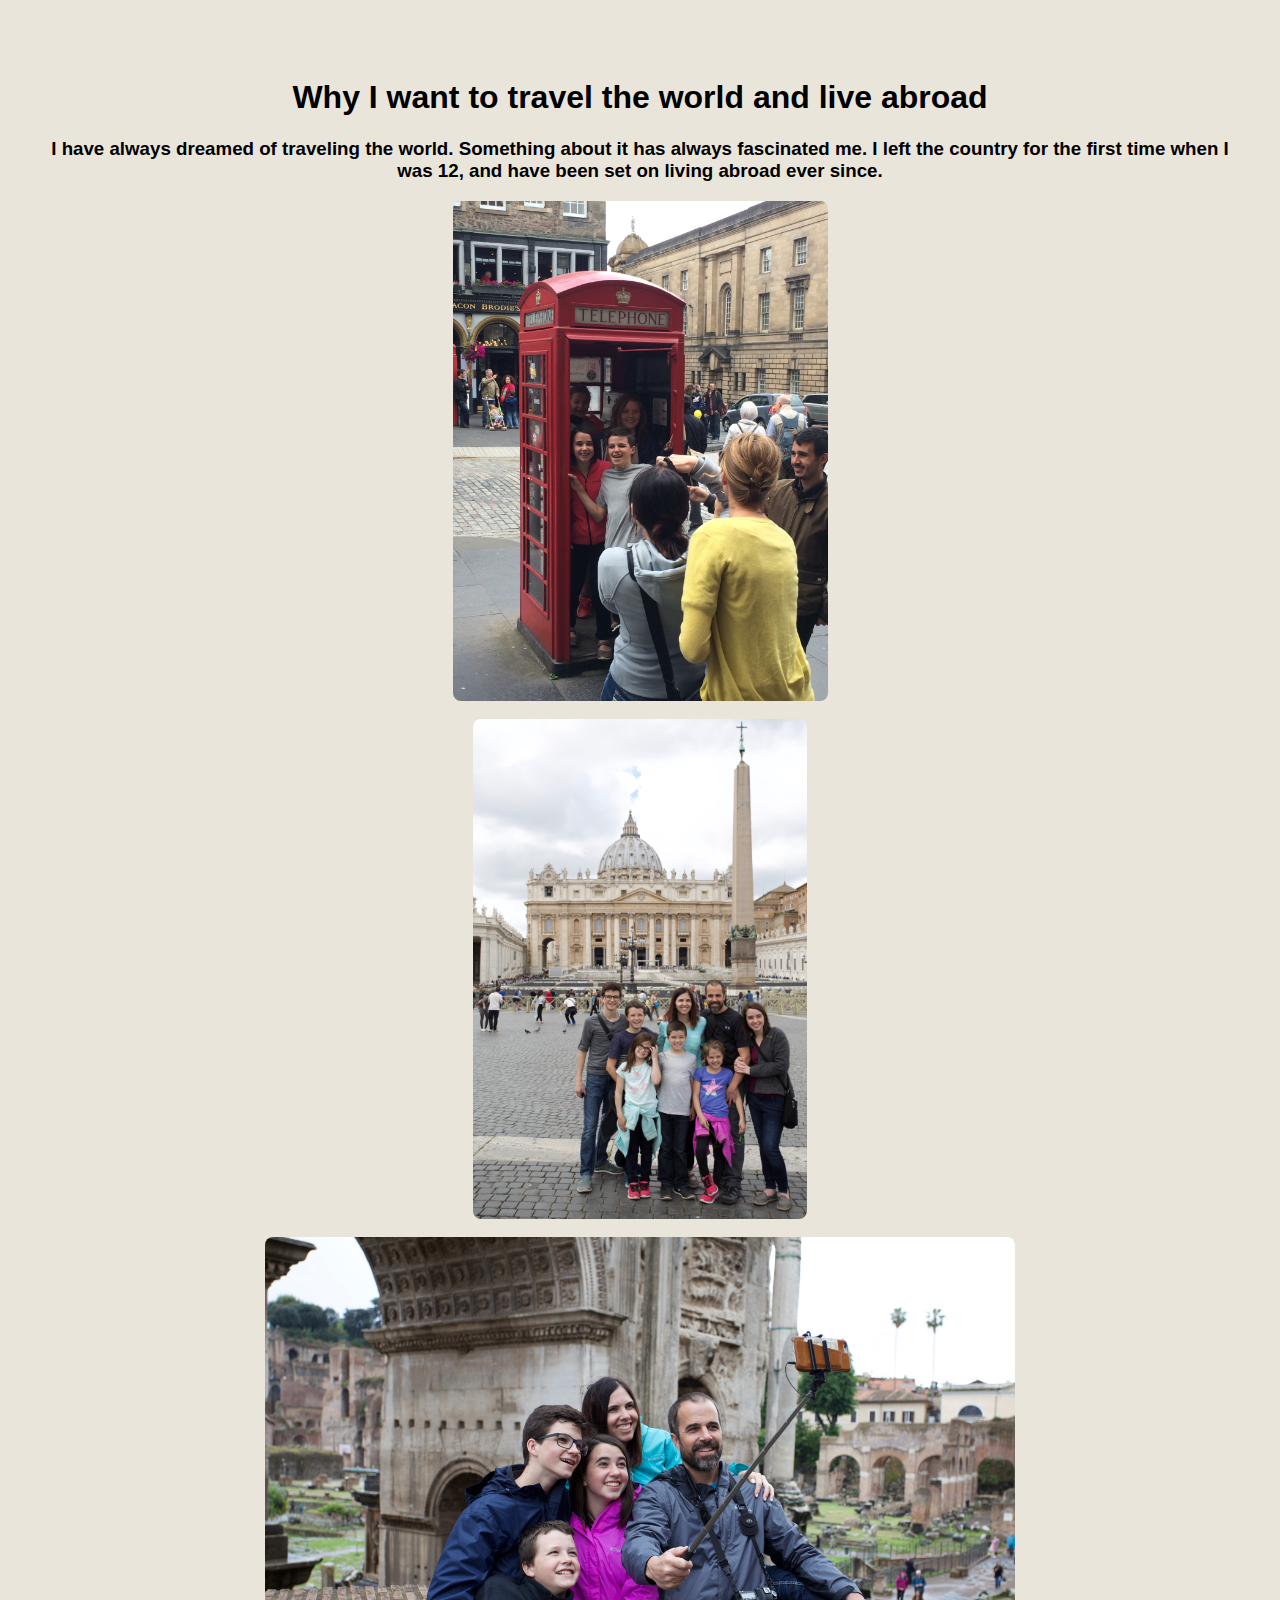
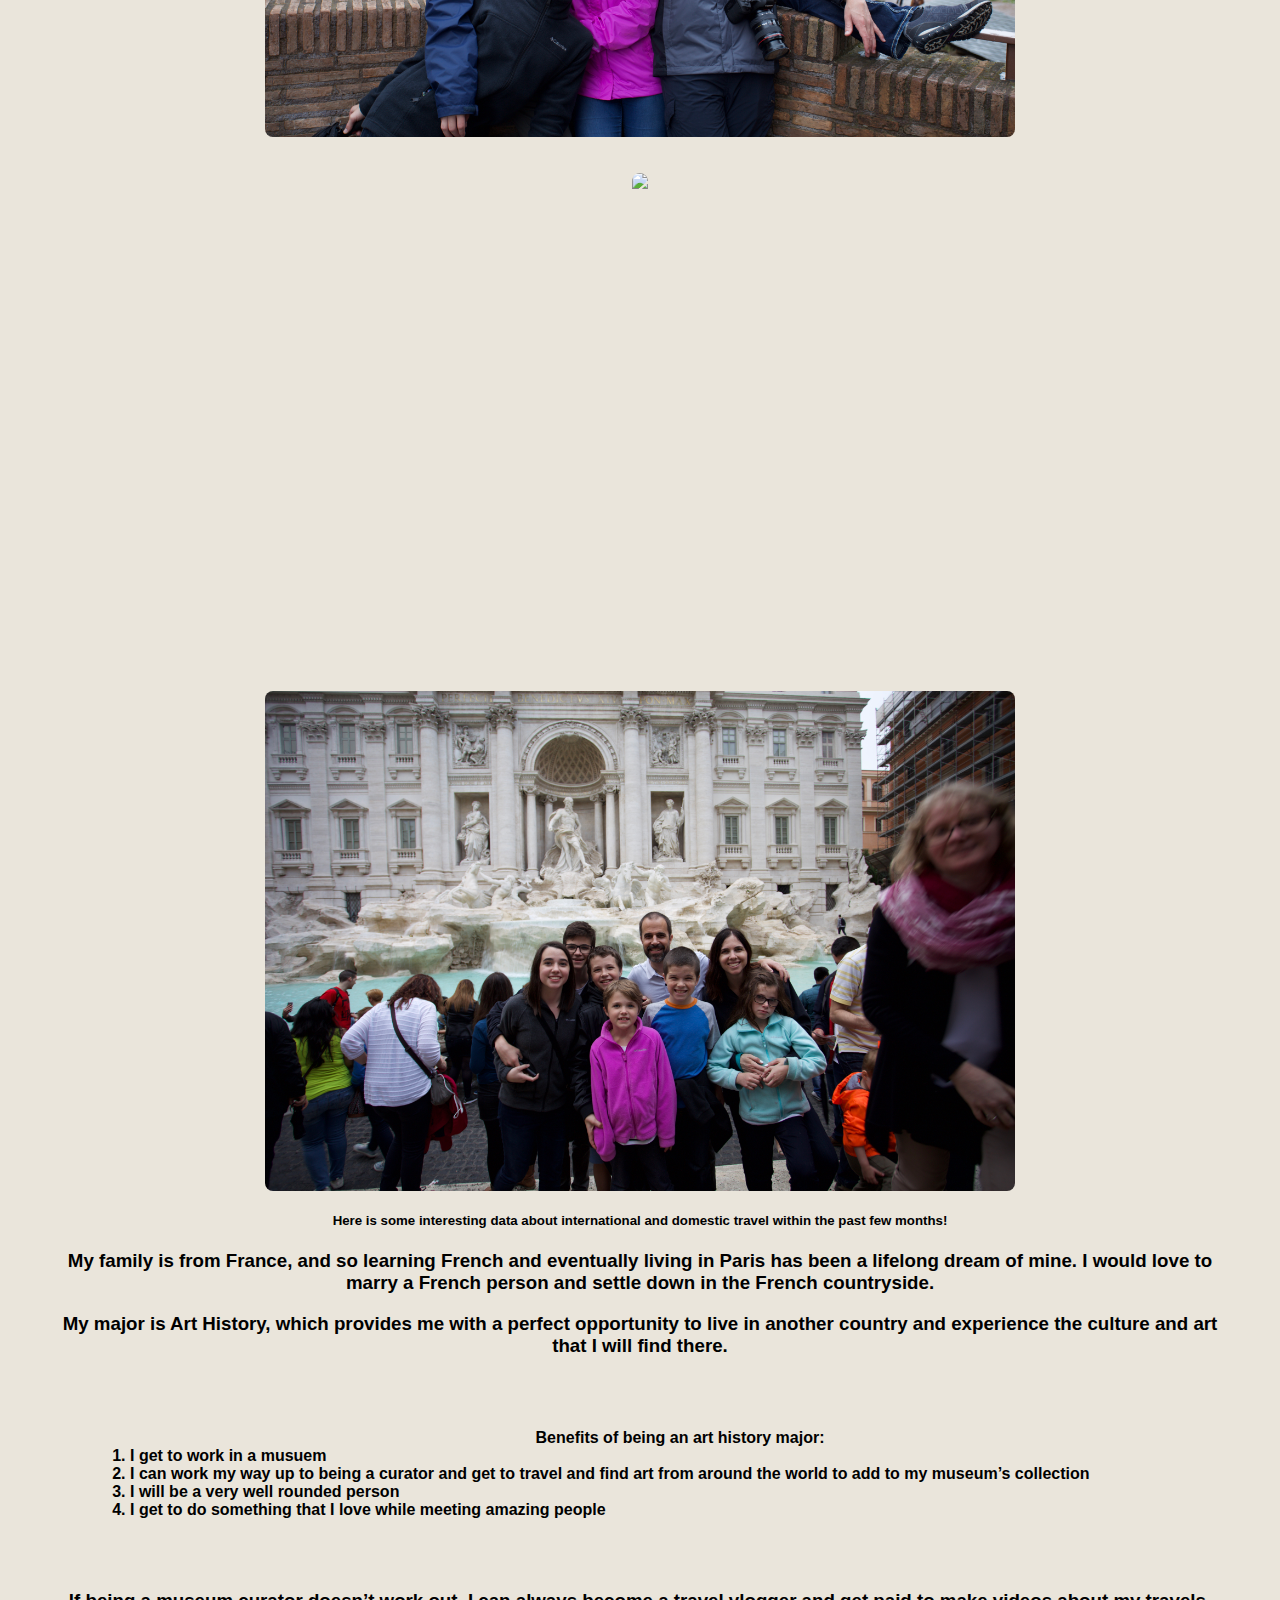
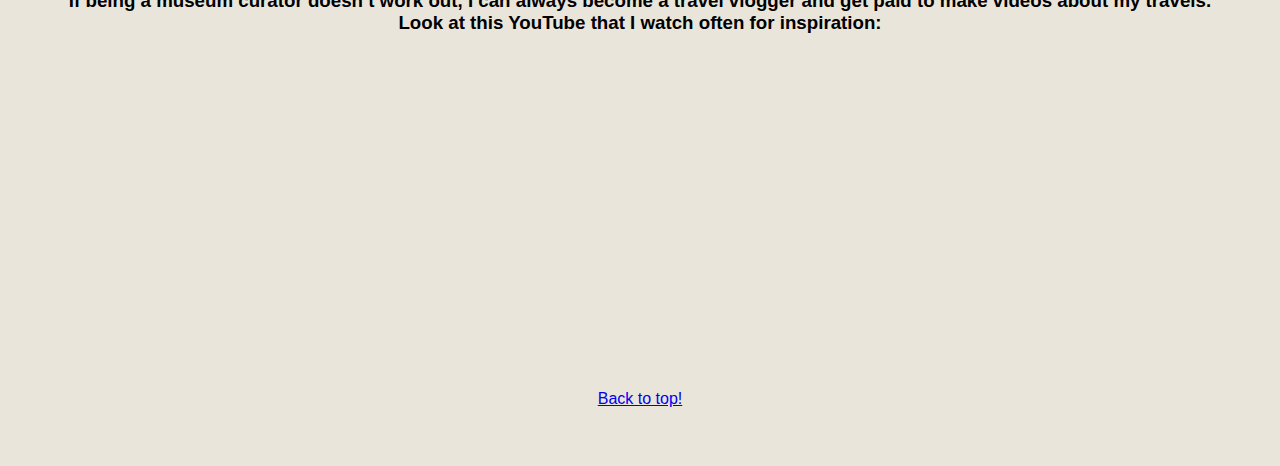
==== html/from-scratch.html @ 2f8fb3c6 "Add files via upload" ====
<!DOCTYPE html>
<html lang="en">
<head>
    <meta charset="UTF-8">
    <meta http-equiv="X-UA-Compatible" content="IE=edge">
    <meta name="viewport" content="width=device-width, initial-scale=1.0">
    <title>Megan Martineau</title>
    <link rel="icon" type="image/x-icon" href="../assets/img/backpack.png" />
    <link rel="stylesheet" href="../css/mystyles.css">
</head>
<body id="top">
    <h1>Why I want to travel the world and live abroad</h1>
    <h3>I have always dreamed of traveling the world. Something about it has always fascinated me. I left the country for the first time when I was 12, and have been set on living abroad ever since.</h3>
<!--insert image of me traveling!-->
    <span><img src="../assets/img/telephone-box.JPG"/></span><br>
    <span><img src="../assets/img/st-peters.JPG"/></span><br>
    <span><img src="../assets/img/arch-of-constantine.JPG"/></span><br><br>
    <span><img src="../assets/img/inside-st-peters.JPG"/></span><br>
    <span><img src="../assets/img/trevi-fountain.JPG"/></span>
    
    <head>
        <title>Tableau Dashboard</title>
    </head>
    <body class="tableau">
        <h5>Here is some interesting data about international and domestic travel within the past few months!</h5>
        <div class='tableauPlaceholder' id='viz1670638847126' style='position: relative;'>
            <noscript><a href='#'><img alt='Travel Data' src='https:&#47;&#47;public.tableau.com&#47;static&#47;images&#47;tr&#47;traveldata_16706387674840&#47;Sheet1&#47;1_rss.png' style='border: none' />
            </a></noscript><object class='tableauViz'  style='display:none;'><param name='host_url' value='https%3A%2F%2Fpublic.tableau.com%2F' /> <param name='embed_code_version' value='3' /> <param name='site_root' value='' />
                <param name='name' value='traveldata_16706387674840&#47;Sheet1' /><param name='tabs' value='no' /><param name='toolbar' value='yes' />
                <param name='static_image' value='https:&#47;&#47;public.tableau.com&#47;static&#47;images&#47;tr&#47;traveldata_16706387674840&#47;Sheet1&#47;1.png' />
                <param name='animate_transition' value='yes' /><param name='display_static_image' value='yes' /><param name='display_spinner' value='yes' /><param name='display_overlay' value='yes' />
                <param name='display_count' value='yes' /><param name='language' value='en-US' /><param name='filter' value='publish=yes' /></object></div>                
                <script type='text/javascript'>                    
                var divElement = document.getElementById('viz1670638847126');                   
                var vizElement = divElement.getElementsByTagName('object')[0];vizElement.style.width='75%';vizElement.style.height=(divElement.offsetWidth*0.50)+'px';                   
                var scriptElement = document.createElement('script');                    
                scriptElement.src = 'https://public.tableau.com/javascripts/api/viz_v1.js';                    
                vizElement.parentNode.insertBefore(scriptElement, vizElement); </script>
    </body>
    <h3>My family is from France, and so learning French and eventually living in Paris has been a lifelong dream of mine. I would love to marry a French person and settle down in the French countryside.</h3>
    <h3>My major is Art History, which provides me with a perfect opportunity to live in another country and experience the culture and art that I will find there.</h3>
    <ul><br><br><br>
        <ol class="bold"> Benefits of being an art history major:
            <li>I get to work in a musuem</li>
            <li>I can work my way up to being a curator and get to travel and find art from around the world to add to my museum’s collection</li>
            <li>I will be a very well rounded person</li>
            <li>I get to do something that I love while meeting amazing people </li>
        </ol>
    </ul><br><br>
    <h3>If being a museum curator doesn’t work out, I can always become a travel vlogger and get paid to make videos about my travels. Look at this YouTube that I watch often for inspiration: </h3>
    <iframe width="560" height="315" src="https://www.youtube.com/embed/jQzOQMEhb2c" title="YouTube video player" frameborder="0" allow="accelerometer; autoplay; clipboard-write; encrypted-media; gyroscope; picture-in-picture" allowfullscreen></iframe>
</body><br><br>
<a href="#top">Back to top!</a>
</html>
---- css/mystyles.css ----
img {
    border-radius: 8px;
    max-width:min-content;  
    height:500px;
    display: block;
    margin-left: auto;
    margin-right: auto;
}
body{
   padding: 50px;
   text-align: center;
   font-family: Arial, Helvetica, sans-serif;
   color: black;
}
.tableau{
    display: block;
    margin-left: auto;
    margin-right: auto;
}
html{
    background-color:#eae5db;
}
li{
    text-align: left;
    font-weight: bold;
}
.bold{
    font-weight: bold;
}
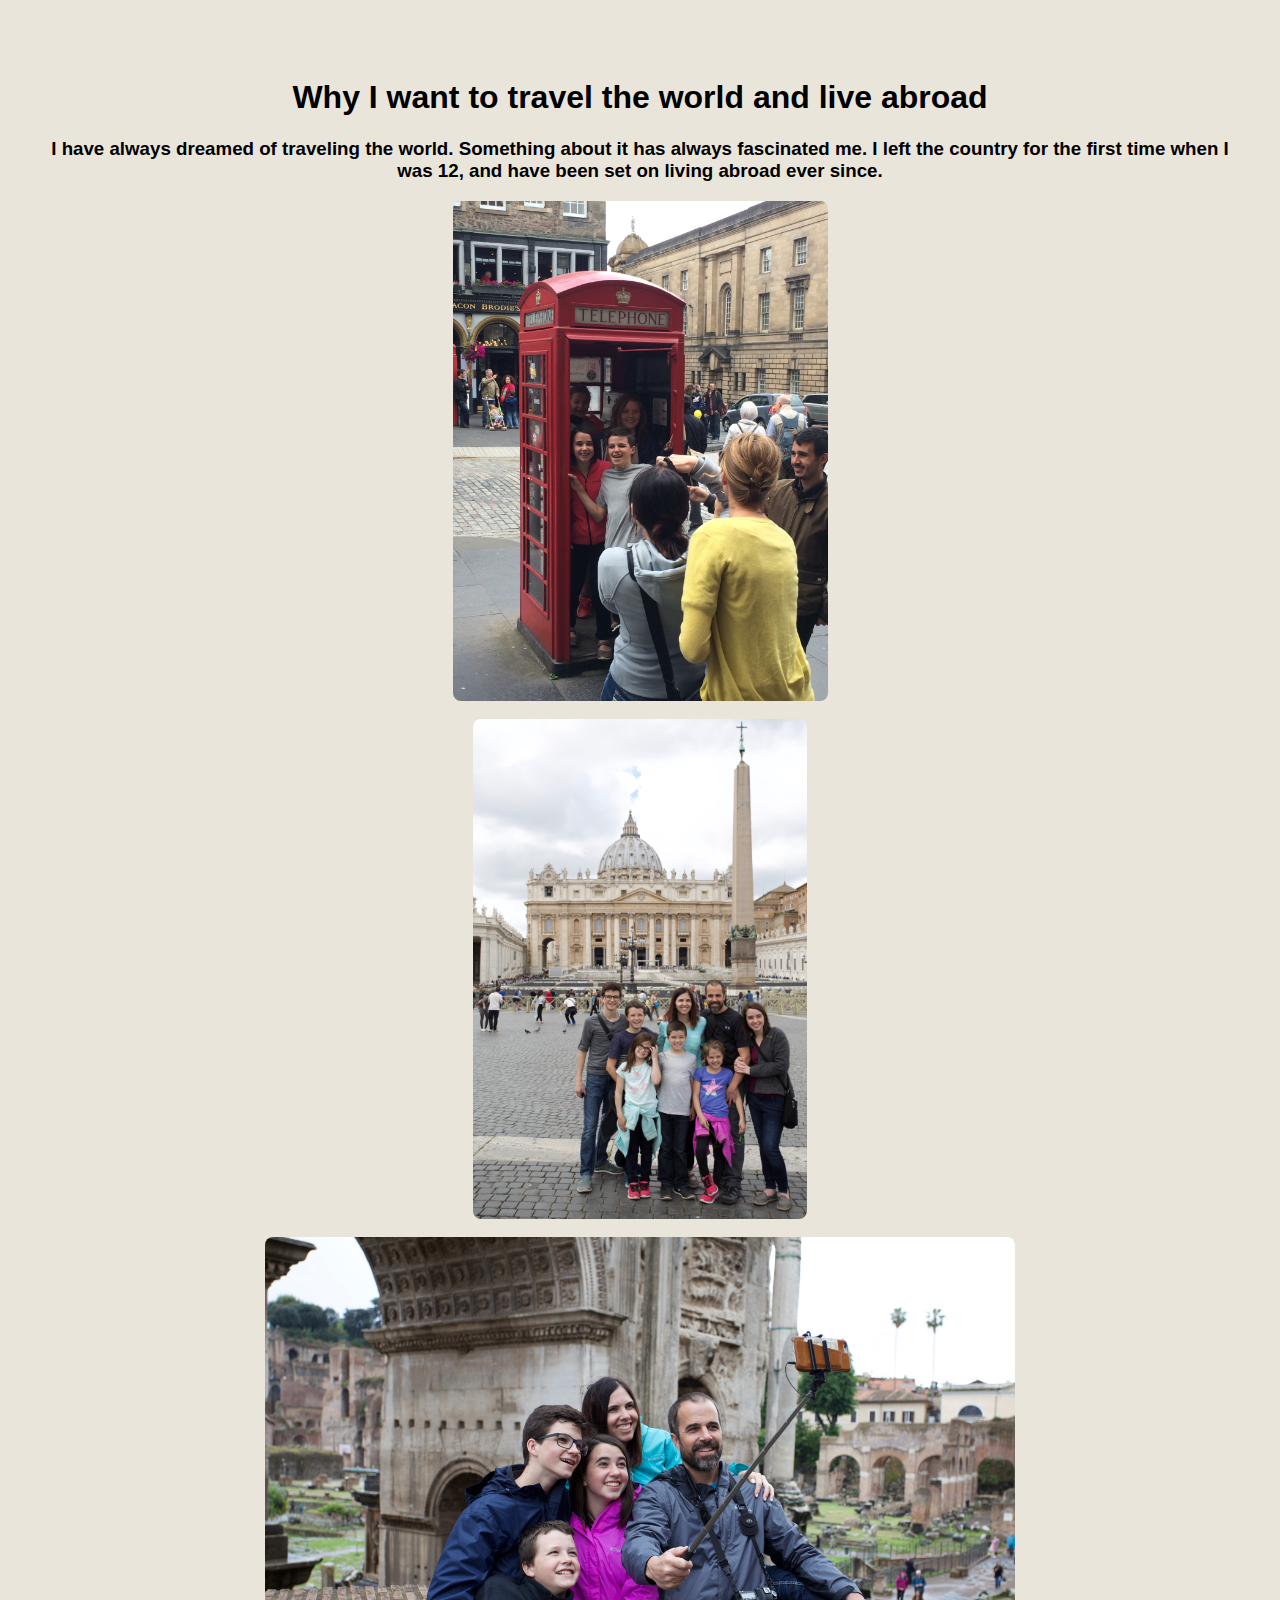
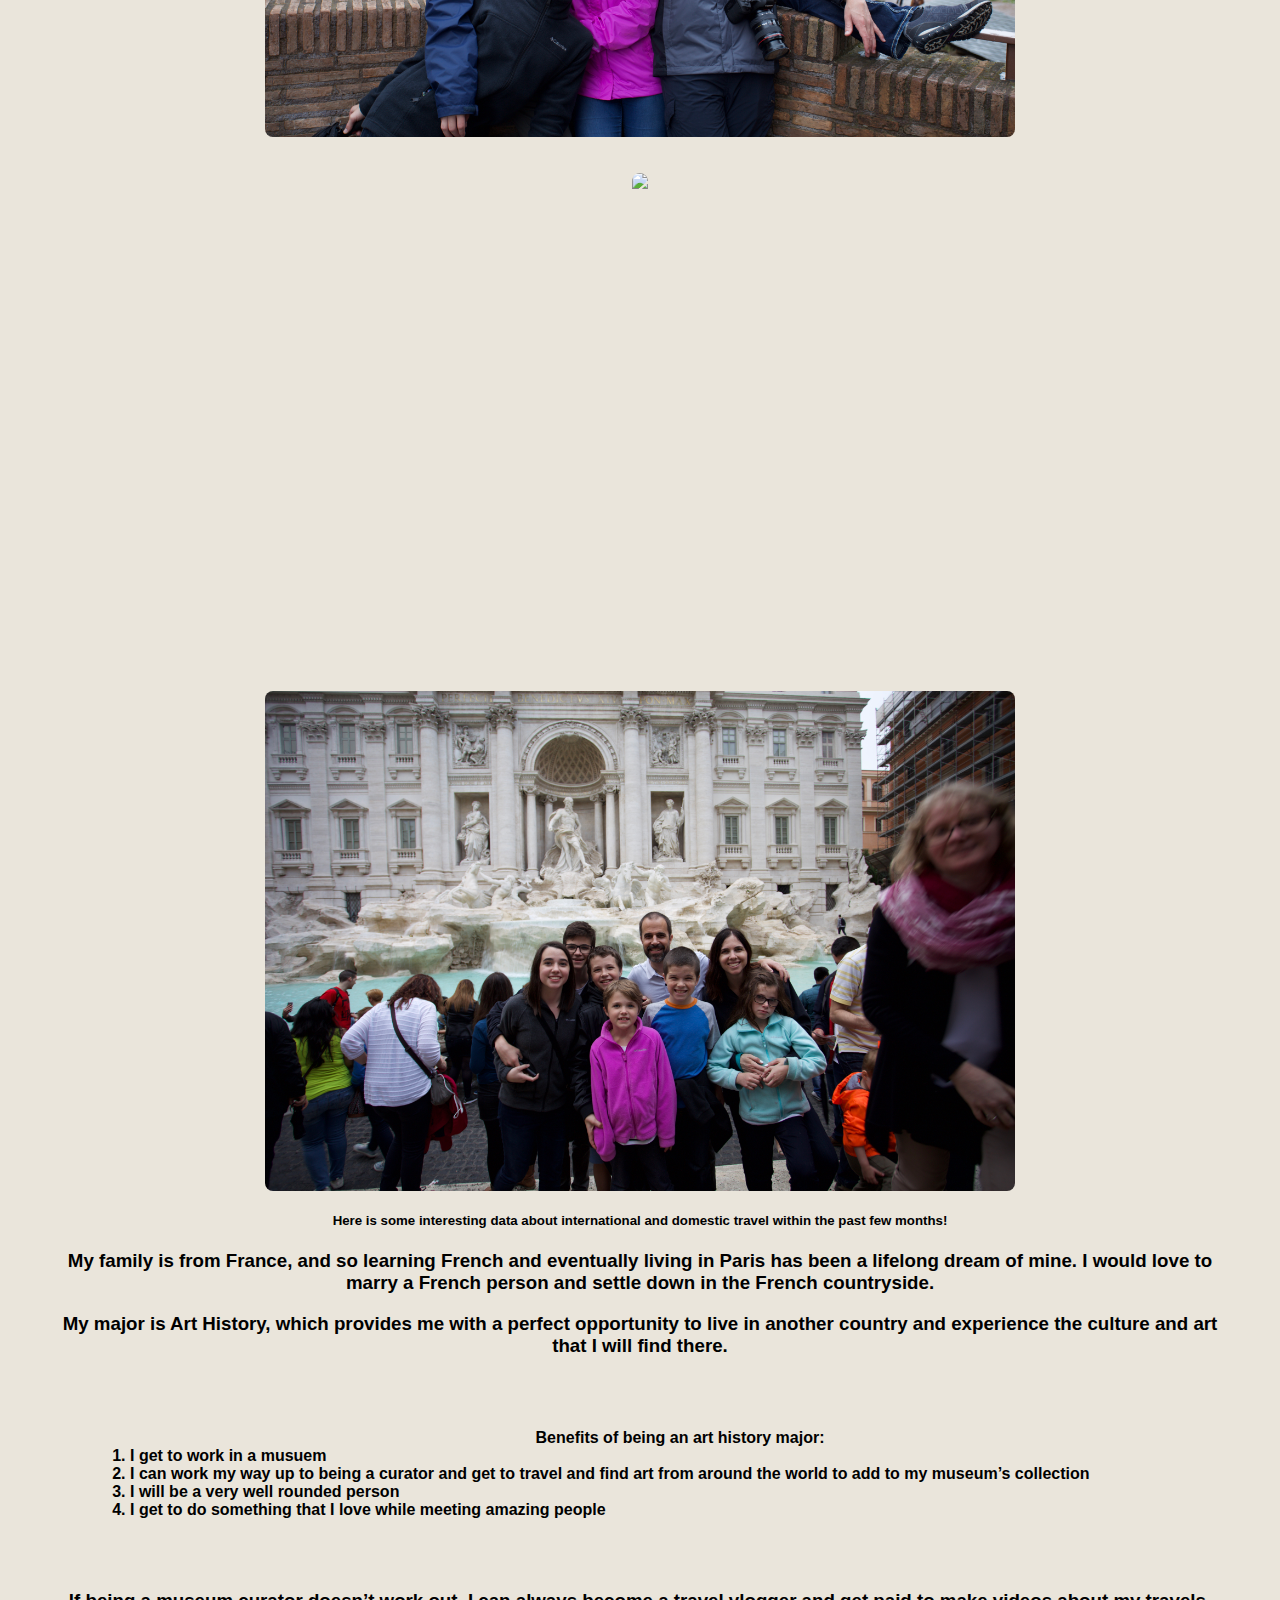
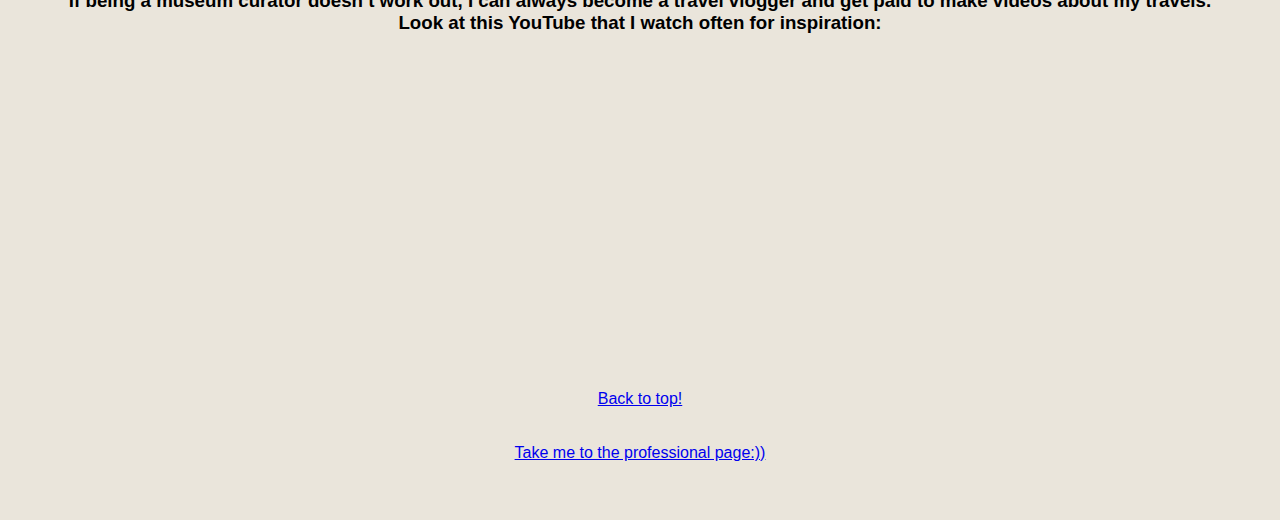
==== commit af9e4b86: "Update from-scratch.html" ====
--- a/html/from-scratch.html
+++ b/html/from-scratch.html
@@ -50,5 +50,6 @@
     <h3>If being a museum curator doesn’t work out, I can always become a travel vlogger and get paid to make videos about my travels. Look at this YouTube that I watch often for inspiration: </h3>
     <iframe width="560" height="315" src="https://www.youtube.com/embed/jQzOQMEhb2c" title="YouTube video player" frameborder="0" allow="accelerometer; autoplay; clipboard-write; encrypted-media; gyroscope; picture-in-picture" allowfullscreen></iframe>
 </body><br><br>
-<a href="#top">Back to top!</a>
-</html>+<a href="#top">Back to top!</a><br><br><br>
+<a href="../index.html">Take me to the professional page:))</a>
+</html>
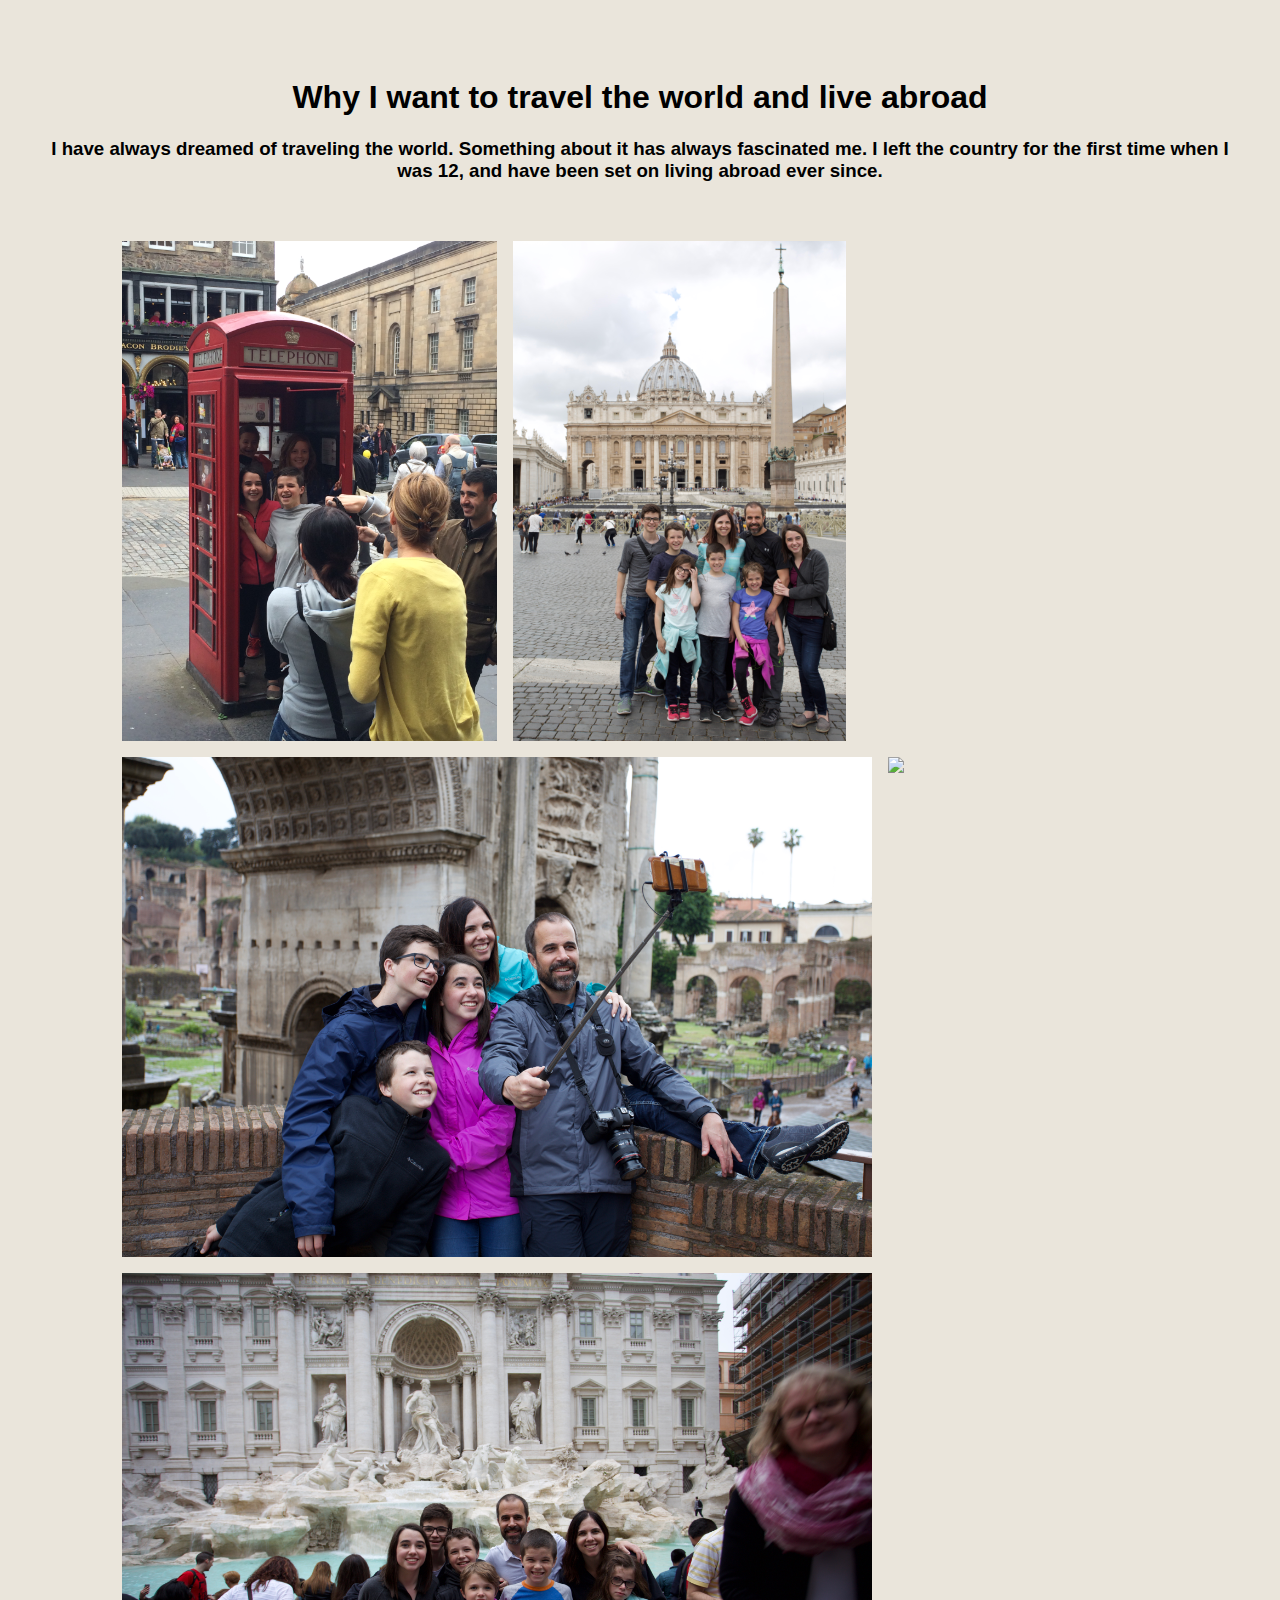
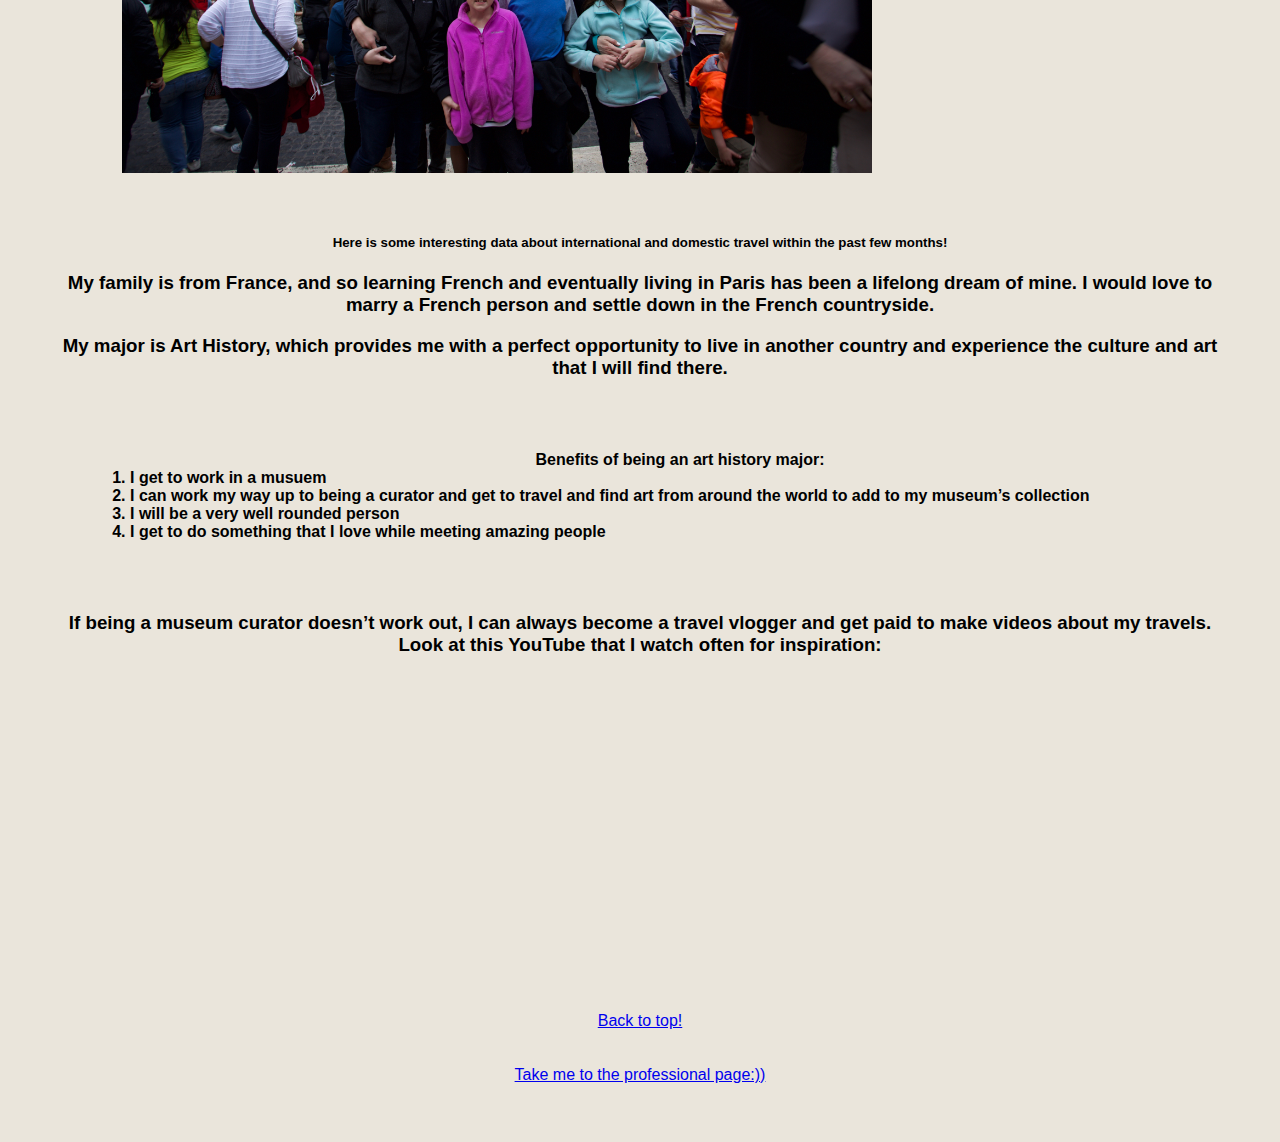
==== commit c04ff536: "Fixed profile image src Added flex to pics so they stack side by side and wrap" ====
--- a/html/from-scratch.html
+++ b/html/from-scratch.html
@@ -12,12 +12,12 @@
     <h1>Why I want to travel the world and live abroad</h1>
     <h3>I have always dreamed of traveling the world. Something about it has always fascinated me. I left the country for the first time when I was 12, and have been set on living abroad ever since.</h3>
 <!--insert image of me traveling!-->
-    <span><img src="../assets/img/telephone-box.JPG"/></span><br>
-    <span><img src="../assets/img/st-peters.JPG"/></span><br>
-    <span><img src="../assets/img/arch-of-constantine.JPG"/></span><br><br>
-    <span><img src="../assets/img/inside-st-peters.JPG"/></span><br>
-    <span><img src="../assets/img/trevi-fountain.JPG"/></span>
-    
+    <div class="pic-collage"><span><img src="../assets/img/telephone-box.JPG"/></span><br>
+        <span><img src="../assets/img/st-peters.JPG"/></span><br>
+        <span><img src="../assets/img/arch-of-constantine.JPG"/></span><br><br>
+        <span><img src="../assets/img/inside-st-peters.JPG"/></span><br>
+        <span><img src="../assets/img/trevi-fountain.JPG"/></span></div>
+
     <head>
         <title>Tableau Dashboard</title>
     </head>
@@ -29,12 +29,12 @@
                 <param name='name' value='traveldata_16706387674840&#47;Sheet1' /><param name='tabs' value='no' /><param name='toolbar' value='yes' />
                 <param name='static_image' value='https:&#47;&#47;public.tableau.com&#47;static&#47;images&#47;tr&#47;traveldata_16706387674840&#47;Sheet1&#47;1.png' />
                 <param name='animate_transition' value='yes' /><param name='display_static_image' value='yes' /><param name='display_spinner' value='yes' /><param name='display_overlay' value='yes' />
-                <param name='display_count' value='yes' /><param name='language' value='en-US' /><param name='filter' value='publish=yes' /></object></div>                
-                <script type='text/javascript'>                    
-                var divElement = document.getElementById('viz1670638847126');                   
-                var vizElement = divElement.getElementsByTagName('object')[0];vizElement.style.width='75%';vizElement.style.height=(divElement.offsetWidth*0.50)+'px';                   
-                var scriptElement = document.createElement('script');                    
-                scriptElement.src = 'https://public.tableau.com/javascripts/api/viz_v1.js';                    
+                <param name='display_count' value='yes' /><param name='language' value='en-US' /><param name='filter' value='publish=yes' /></object></div>
+                <script type='text/javascript'>
+                var divElement = document.getElementById('viz1670638847126');
+                var vizElement = divElement.getElementsByTagName('object')[0];vizElement.style.width='75%';vizElement.style.height=(divElement.offsetWidth*0.50)+'px';
+                var scriptElement = document.createElement('script');
+                scriptElement.src = 'https://public.tableau.com/javascripts/api/viz_v1.js';
                 vizElement.parentNode.insertBefore(scriptElement, vizElement); </script>
     </body>
     <h3>My family is from France, and so learning French and eventually living in Paris has been a lifelong dream of mine. I would love to marry a French person and settle down in the French countryside.</h3>
--- a/css/mystyles.css
+++ b/css/mystyles.css
@@ -1,7 +1,7 @@
 
 img {
     border-radius: 8px;
-    max-width:min-content;  
+    max-width:min-content;
     height:500px;
     display: block;
     margin-left: auto;
@@ -27,4 +27,15 @@
 }
 .bold{
     font-weight: bold;
-}+}
+
+.pic-collage {
+    display: flex;
+    flex-wrap: wrap;
+    padding: 2rem 4rem;
+}
+
+.pic-collage img {
+    padding: .5rem;
+}
+
